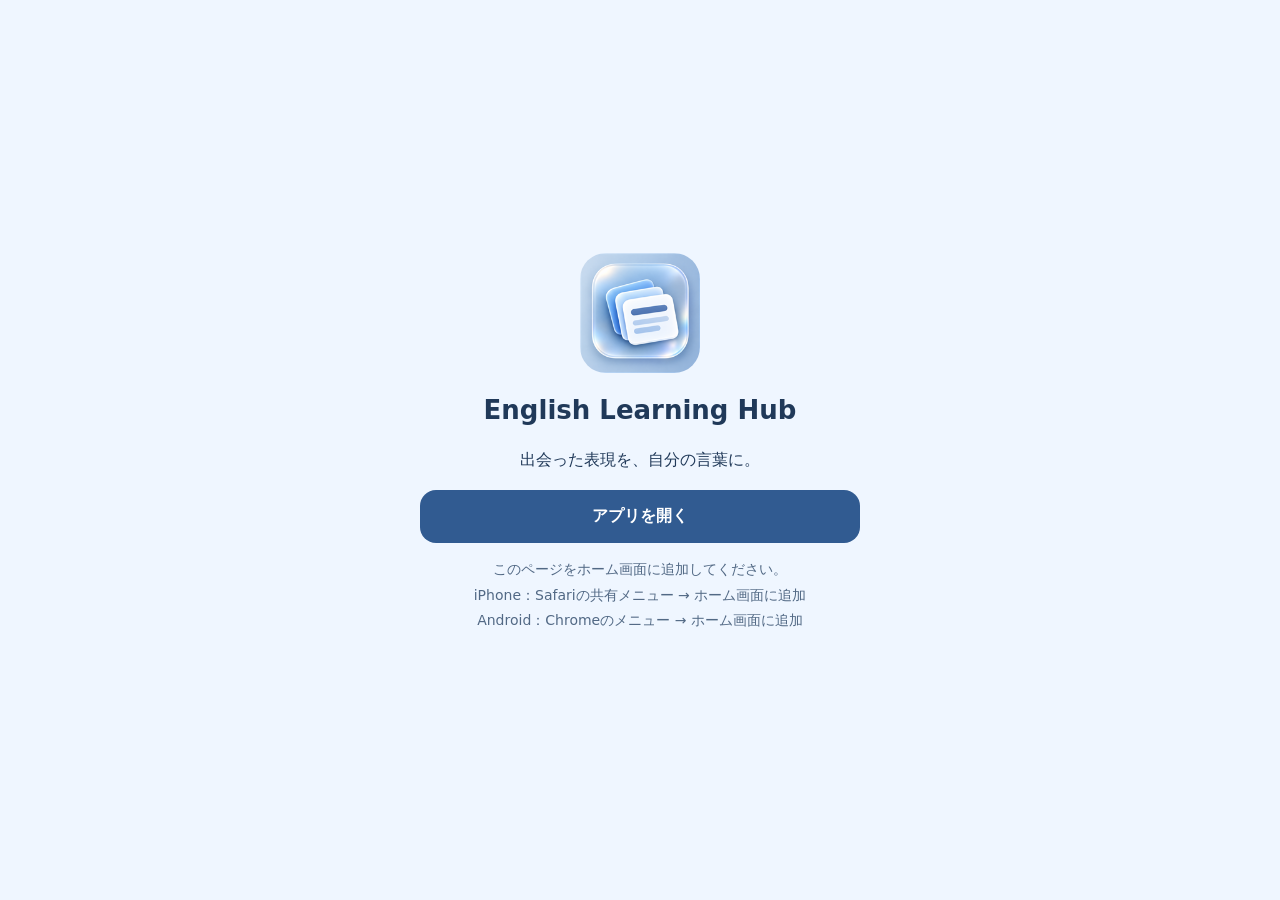
==== english-learning-hub/index.html @ 3882ee6d "Add English Learning Hub home screen registration page" ====
<!DOCTYPE html>
<html lang="ja">
<head>
  <meta charset="utf-8">
  <meta name="viewport" content="width=device-width, initial-scale=1">
  <meta name="robots" content="noindex,nofollow,noarchive">
  <meta name="theme-color" content="#dcecff">
  <meta name="apple-mobile-web-app-capable" content="yes">
  <meta name="apple-mobile-web-app-title" content="English Hub">
  <title>English Learning Hub</title>
  <link rel="icon" type="image/png" sizes="32x32" href="icons/icon-32.png">
  <link rel="apple-touch-icon" sizes="180x180" href="icons/icon-180.png">
  <link rel="manifest" href="manifest.webmanifest">
  <style>
    * { box-sizing: border-box; }
    body { margin: 0; min-height: 100vh; display: grid; place-items: center; padding: 24px; background: #eff6ff; color: #203959; font-family: system-ui, sans-serif; }
    main { width: min(100%, 440px); text-align: center; }
    img { width: 120px; height: 120px; border-radius: 26px; }
    h1 { font-size: 26px; line-height: 1.3; }
    p { line-height: 1.8; }
    a { display: block; padding: 16px; border-radius: 16px; background: #315b91; color: white; text-decoration: none; font-weight: 700; }
    .hint { font-size: 14px; color: #526985; }
  </style>
</head>
<body>
  <main>
    <img src="icons/icon-192.png" alt="" width="120" height="120">
    <h1>English Learning Hub</h1>
    <p>出会った表現を、自分の言葉に。</p>
    <a href="https://script.google.com/macros/s/AKfycbwOx8h2V6IAhnD_mBKW7ST69_ErPCZbz7dRfKM9mt9Lmfg1jHVTry1TAcVkDGEVdQUO/exec">アプリを開く</a>
    <p class="hint">このページをホーム画面に追加してください。<br>iPhone：Safariの共有メニュー → ホーム画面に追加<br>Android：Chromeのメニュー → ホーム画面に追加</p>
  </main>
</body>
</html>
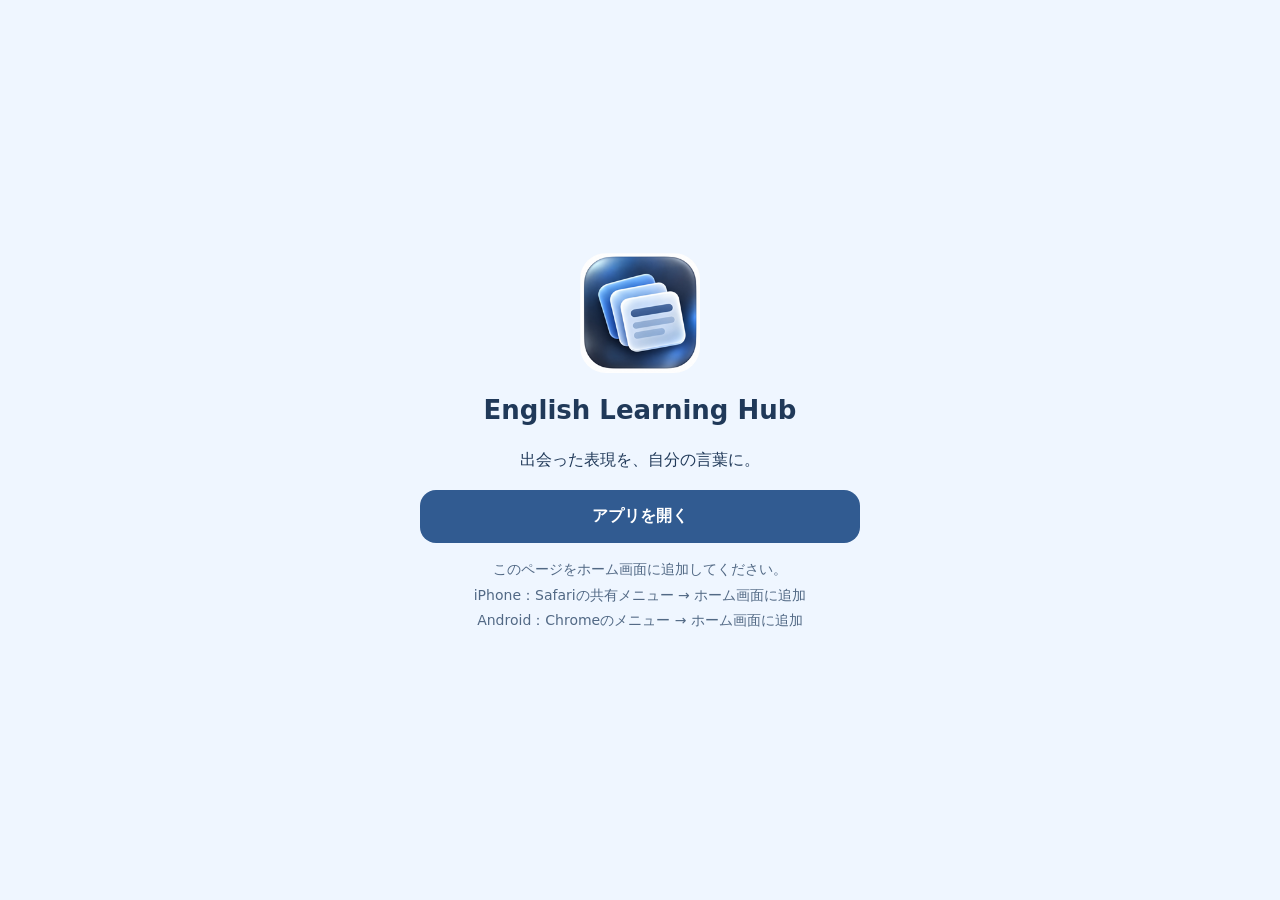
==== commit 03adf3cf: "Replace English Learning Hub icons with dark blue design" ====
--- a/english-learning-hub/index.html
+++ b/english-learning-hub/index.html
@@ -8,8 +8,8 @@
   <meta name="apple-mobile-web-app-capable" content="yes">
   <meta name="apple-mobile-web-app-title" content="English Hub">
   <title>English Learning Hub</title>
-  <link rel="icon" type="image/png" sizes="32x32" href="icons/icon-32.png">
-  <link rel="apple-touch-icon" sizes="180x180" href="icons/icon-180.png">
+  <link rel="icon" type="image/png" sizes="32x32" href="icons/icon-v2-32.png">
+  <link rel="apple-touch-icon" sizes="180x180" href="icons/icon-v2-180.png">
   <link rel="manifest" href="manifest.webmanifest">
   <style>
     * { box-sizing: border-box; }
@@ -24,7 +24,7 @@
 </head>
 <body>
   <main>
-    <img src="icons/icon-192.png" alt="" width="120" height="120">
+    <img src="icons/icon-v2-192.png" alt="" width="120" height="120">
     <h1>English Learning Hub</h1>
     <p>出会った表現を、自分の言葉に。</p>
     <a href="https://script.google.com/macros/s/AKfycbwOx8h2V6IAhnD_mBKW7ST69_ErPCZbz7dRfKM9mt9Lmfg1jHVTry1TAcVkDGEVdQUO/exec">アプリを開く</a>
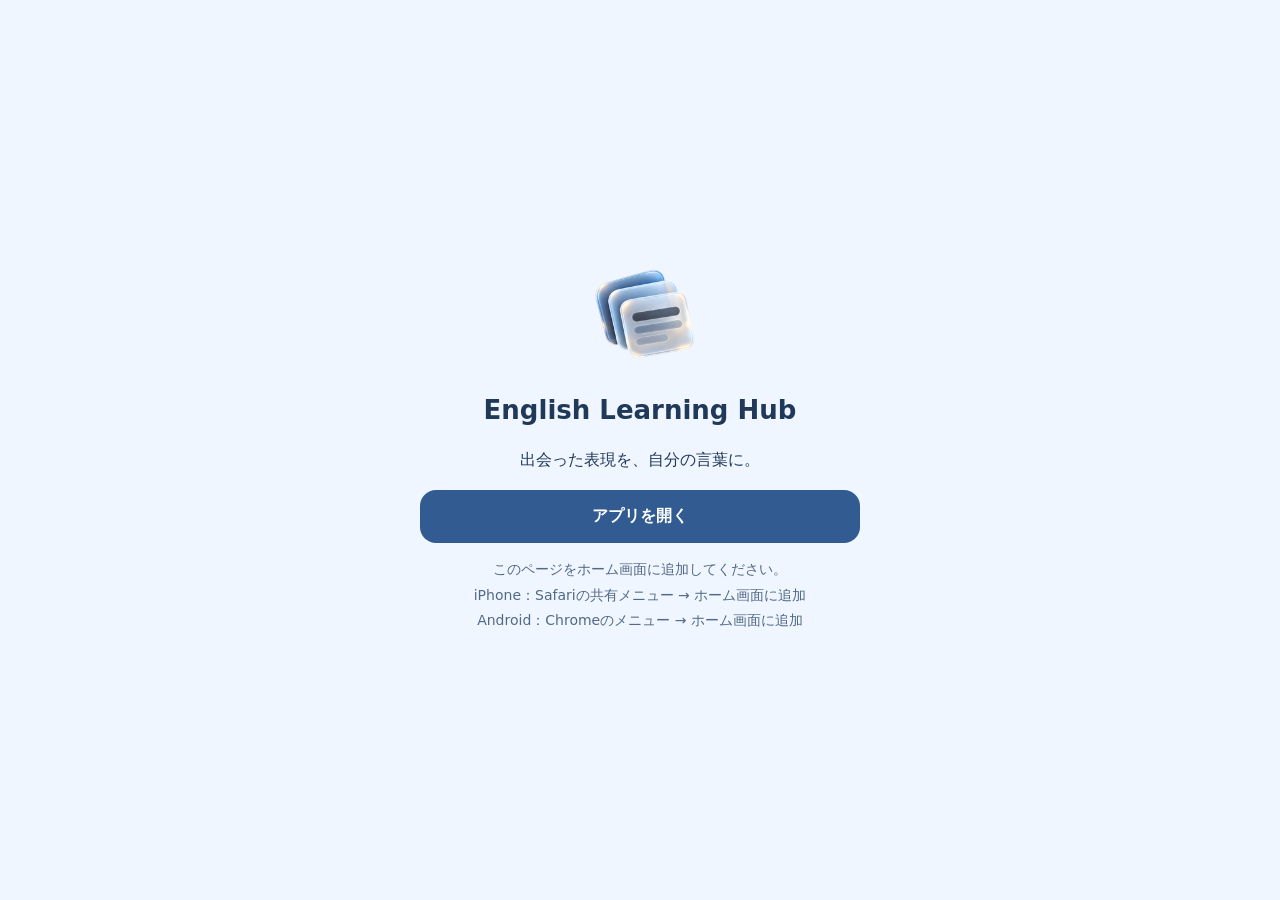
==== commit 77cbd69c: "Use transparent English Learning Hub icons" ====
--- a/english-learning-hub/index.html
+++ b/english-learning-hub/index.html
@@ -8,8 +8,8 @@
   <meta name="apple-mobile-web-app-capable" content="yes">
   <meta name="apple-mobile-web-app-title" content="English Hub">
   <title>English Learning Hub</title>
-  <link rel="icon" type="image/png" sizes="32x32" href="icons/icon-v2-32.png">
-  <link rel="apple-touch-icon" sizes="180x180" href="icons/icon-v2-180.png">
+  <link rel="icon" type="image/png" sizes="32x32" href="icons/icon-v3-32.png">
+  <link rel="apple-touch-icon" sizes="180x180" href="icons/icon-v3-180.png">
   <link rel="manifest" href="manifest.webmanifest">
   <style>
     * { box-sizing: border-box; }
@@ -24,7 +24,7 @@
 </head>
 <body>
   <main>
-    <img src="icons/icon-v2-192.png" alt="" width="120" height="120">
+    <img src="icons/icon-v3-192.png" alt="" width="120" height="120">
     <h1>English Learning Hub</h1>
     <p>出会った表現を、自分の言葉に。</p>
     <a href="https://script.google.com/macros/s/AKfycbwOx8h2V6IAhnD_mBKW7ST69_ErPCZbz7dRfKM9mt9Lmfg1jHVTry1TAcVkDGEVdQUO/exec">アプリを開く</a>
